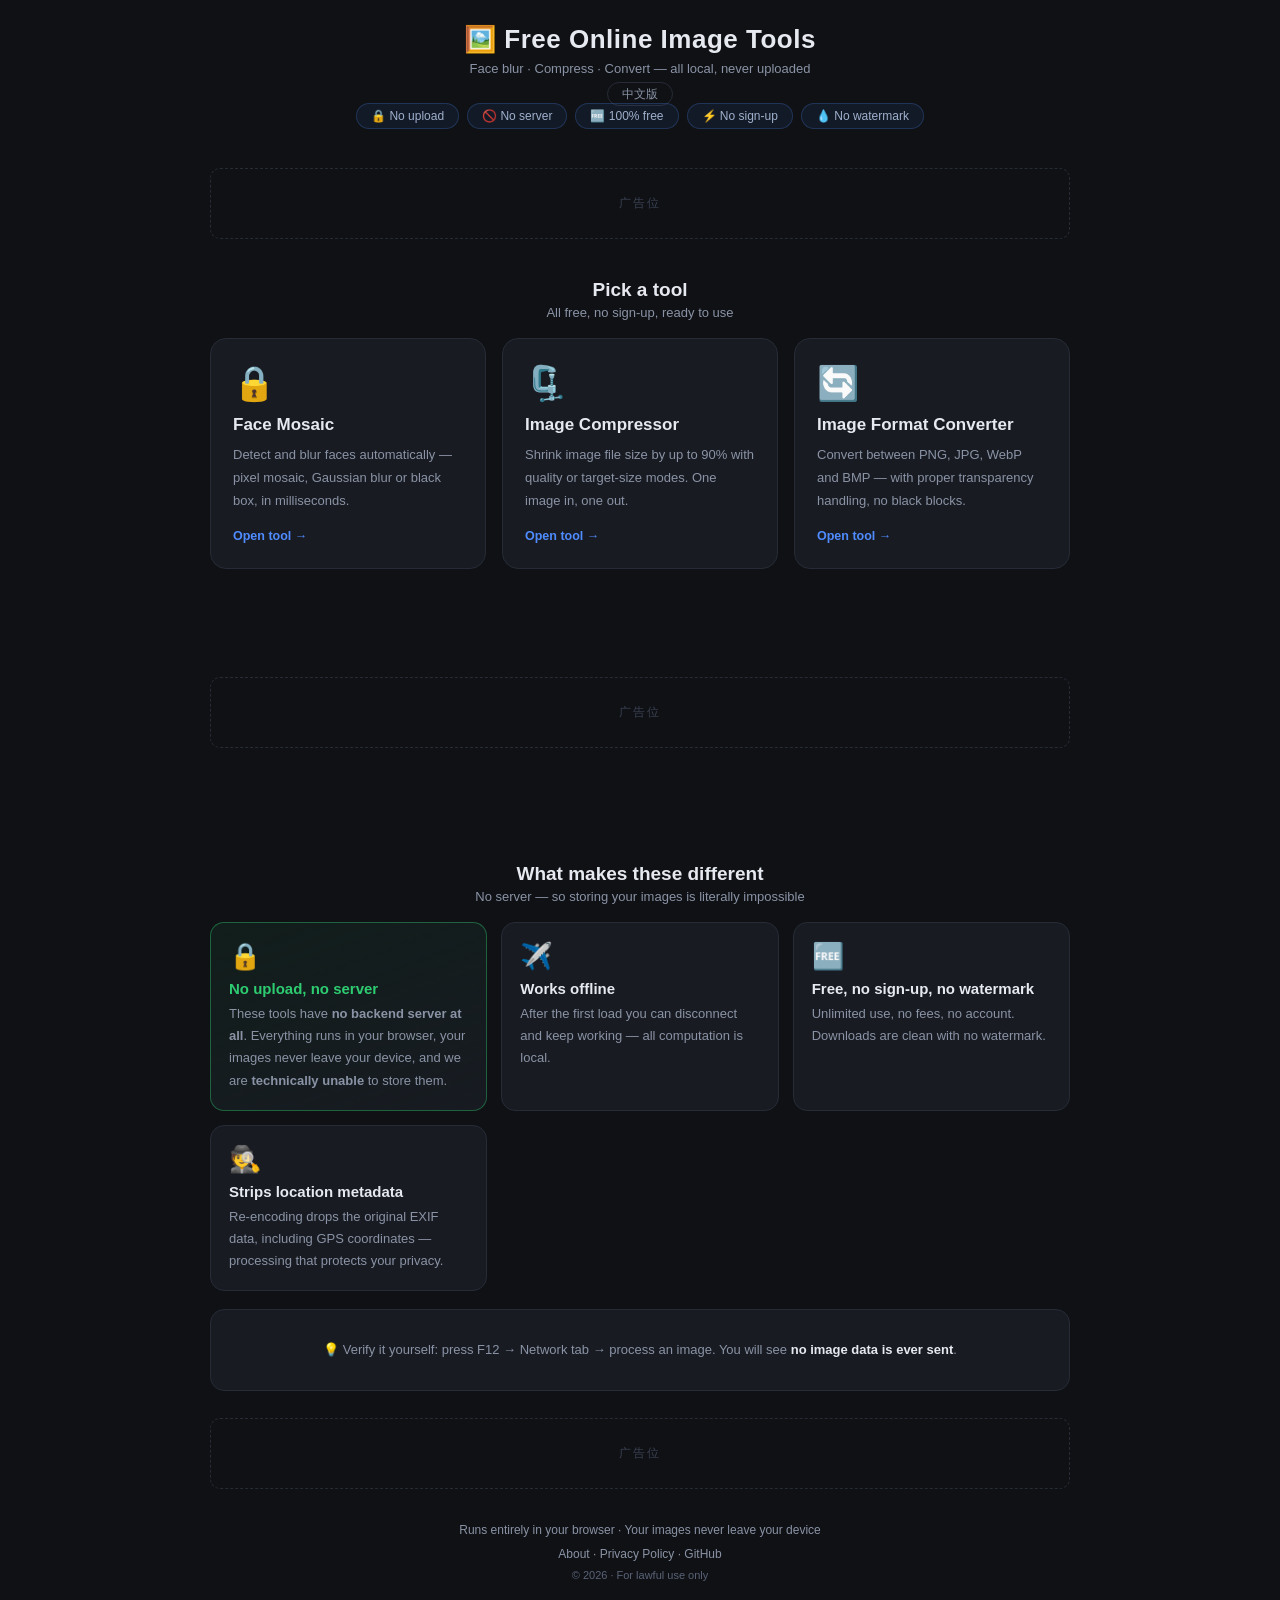
==== en/index.html @ cdb39098 "feat: 工具总站 —— 汇总 3 个浏览器端图片工具 - 工具导航卡片: 人脸打码 / 图片压缩 / 图片格式转换 - 统一卖点区: 图片不上传、没有服务器、断网可用、免费免注册无水印 - 中英双" ====
<!DOCTYPE html>
<html lang="en">
<head>
<meta charset="UTF-8">
<meta name="viewport" content="width=device-width, initial-scale=1.0">
<title>Free Online Image Tools · Face Blur, Compress, Convert</title>
<meta name="description" content="Free online image tools: face blurring, image compression and format conversion. All run locally in your browser — images are never uploaded.">
<meta name="keywords" content="online image tools, free image tools, face blur, image compressor, image converter, browser based">
<link rel="alternate" hreflang="zh-CN" href="https://haixiansheng.github.io/" />
<link rel="alternate" hreflang="en" href="https://haixiansheng.github.io/en/" />
<link rel="alternate" hreflang="x-default" href="https://haixiansheng.github.io/en/" />
<link rel="canonical" href="https://haixiansheng.github.io/en/" />
<link rel="stylesheet" href="../style.css">

<script type="application/ld+json">
{
  "@context": "https://schema.org",
  "@type": "WebSite",
  "name": "Free Online Image Tools",
  "url": "https://haixiansheng.github.io/",
  "description": "Face blur, image compression and format conversion — all processed locally, never uploaded."
}
</script>
</head>
<body>
<div class="app">
  <header>
    <h1>🖼️ Free Online Image Tools</h1>
    <p class="sub">Face blur · Compress · Convert — all local, never uploaded</p>
    <p class="lang-switch"><a href="../">中文版</a></p>
    <div class="trust-badges">
      <span>🔒 No upload</span>
      <span>🚫 No server</span>
      <span>🆓 100% free</span>
      <span>⚡ No sign-up</span>
      <span>💧 No watermark</span>
    </div>
  </header>

  <div class="ad-slot ad-top"></div>

  <h2 class="section-title">Pick a tool</h2>
  <p class="section-sub">All free, no sign-up, ready to use</p>

  <div class="tool-grid">
      <a class="tool-card" href="/face-mosaic/en/">
        <div class="tc-icon">🔒</div>
        <h3>Face Mosaic</h3>
        <p>Detect and blur faces automatically — pixel mosaic, Gaussian blur or black box, in milliseconds.</p>
        <span class="tc-link">Open tool →</span>
      </a>
      <a class="tool-card" href="/image-compressor/en/">
        <div class="tc-icon">🗜️</div>
        <h3>Image Compressor</h3>
        <p>Shrink image file size by up to 90% with quality or target-size modes. One image in, one out.</p>
        <span class="tc-link">Open tool →</span>
      </a>
      <a class="tool-card" href="/image-converter/en/">
        <div class="tc-icon">🔄</div>
        <h3>Image Format Converter</h3>
        <p>Convert between PNG, JPG, WebP and BMP — with proper transparency handling, no black blocks.</p>
        <span class="tc-link">Open tool →</span>
      </a>
  </div>

  <div class="ad-slot ad-mid"></div>

  <h2 class="section-title">What makes these different</h2>
  <p class="section-sub">No server — so storing your images is literally impossible</p>

  <div class="features">
    <div class="feature hero">
      <div class="f-icon">🔒</div>
      <h3>No upload, no server</h3>
      <p>These tools have <b>no backend server at all</b>. Everything runs in your browser, your images never leave your device, and we are <b>technically unable</b> to store them.</p>
    </div>
    <div class="feature">
      <div class="f-icon">✈️</div>
      <h3>Works offline</h3>
      <p>After the first load you can disconnect and keep working — all computation is local.</p>
    </div>
    <div class="feature">
      <div class="f-icon">🆓</div>
      <h3>Free, no sign-up, no watermark</h3>
      <p>Unlimited use, no fees, no account. Downloads are clean with no watermark.</p>
    </div>
    <div class="feature">
      <div class="f-icon">🕵️</div>
      <h3>Strips location metadata</h3>
      <p>Re-encoding drops the original EXIF data, including GPS coordinates — processing that protects your privacy.</p>
    </div>
  </div>

  <section class="panel content">
    <p style="text-align:center;font-size:13px;color:var(--muted)">
      💡 Verify it yourself: press F12 → Network tab → process an image. You will see <b>no image data is ever sent</b>.
    </p>
  </section>

  <div class="ad-slot ad-bottom"></div>

  <footer>
    <p>Runs entirely in your browser · Your images never leave your device</p>
    <nav class="foot-nav">
      <a href="about.html">About</a> ·
      <a href="privacy.html">Privacy Policy</a> ·
      <a href="https://github.com/haixiansheng" target="_blank" rel="noopener">GitHub</a>
    </nav>
    <p class="copy">© 2026 · For lawful use only</p>
  </footer>
</div>
</body>
</html>
---- style.css ----
:root {
  --bg: #0f1115;
  --card: #181b22;
  --border: #262b36;
  --text: #e6e9ef;
  --muted: #8a93a5;
  --primary: #4f8cff;
  --primary-hover: #3d7bf0;
  --success: #2ecc71;
}
* { box-sizing: border-box; margin: 0; padding: 0; }
body {
  font-family: -apple-system, "Segoe UI", "Microsoft YaHei", sans-serif;
  background: var(--bg);
  color: var(--text);
  min-height: 100vh;
  padding: 24px 16px;
}
.app { max-width: 860px; margin: 0 auto; }
header { text-align: center; margin-bottom: 24px; }
h1 { font-size: 26px; font-weight: 700; letter-spacing: .5px; }
.sub { color: var(--muted); font-size: 13px; margin-top: 6px; }
.panel {
  background: var(--card);
  border: 1px solid var(--border);
  border-radius: 14px;
  padding: 20px;
  margin-bottom: 18px;
}
.hidden { display: none !important; }
.drop-zone {
  border: 2px dashed var(--border);
  border-radius: 12px;
  padding: 52px 20px;
  text-align: center;
  cursor: pointer;
  transition: all .2s;
}
.drop-zone:hover, .drop-zone.dragover {
  border-color: var(--primary);
  background: rgba(79, 140, 255, .06);
}
.drop-icon { font-size: 44px; margin-bottom: 12px; }
.hint { color: var(--muted); font-size: 12px; margin-top: 8px; }
video { width: 100%; border-radius: 10px; background: #000; display: block; }
.controls {
  display: grid;
  grid-template-columns: repeat(auto-fit, minmax(200px, 1fr));
  gap: 14px;
  margin: 18px 0;
}
.ctrl { display: flex; flex-direction: column; gap: 8px; font-size: 13px; color: var(--muted); }
.ctrl b { color: var(--primary); font-weight: 600; }
input[type=range] { width: 100%; accent-color: var(--primary); }
select {
  background: #12141a; color: var(--text);
  border: 1px solid var(--border); border-radius: 8px;
  padding: 8px 10px; font-size: 13px;
}
.actions { display: flex; gap: 12px; flex-wrap: wrap; margin-top: 16px; }
.btn {
  padding: 11px 22px;
  border-radius: 9px;
  border: 1px solid var(--border);
  background: #12141a;
  color: var(--text);
  font-size: 14px;
  cursor: pointer;
  transition: all .15s;
  text-decoration: none;
  display: inline-block;
}
.btn:hover:not(:disabled) { border-color: var(--primary); }
.btn:disabled { opacity: .45; cursor: not-allowed; }
.btn.primary { background: var(--primary); border-color: var(--primary); color: #fff; font-weight: 600; }
.btn.primary:hover { background: var(--primary-hover); }
.progress-wrap { margin-top: 16px; }
.progress-bar { height: 8px; background: #12141a; border-radius: 5px; overflow: hidden; }
#progressFill {
  height: 100%; width: 0%;
  background: linear-gradient(90deg, var(--primary), var(--success));
  transition: width .2s;
}
#progressText { font-size: 13px; color: var(--muted); margin-top: 8px; }
footer { text-align: center; color: var(--muted); font-size: 12px; margin-top: 24px; }
h2 { font-size: 18px; margin-bottom: 14px; }

/* ===== 广告位 ===== */
.ad-slot {
  margin: 18px 0;
  min-height: 90px;          /* 预留高度，避免广告加载时页面跳动 */
  border-radius: 12px;
  display: flex;
  align-items: center;
  justify-content: center;
  overflow: hidden;
}
/* 未放广告时显示淡色占位（审核通过后可删掉这段） */
.ad-slot:empty::after {
  content: "广告位";
  color: #3a4152;
  font-size: 12px;
  letter-spacing: 2px;
  border: 1px dashed #262b36;
  border-radius: 10px;
  padding: 26px 60px;
  width: 100%;
  text-align: center;
}
.ad-top { min-height: 100px; }
.ad-mid { min-height: 250px; }
.ad-bottom { min-height: 90px; }

/* ===== 内容区（SEO / 过审用）===== */
.content { font-size: 14px; line-height: 1.85; color: #c3c9d6; }
.content h2 { margin: 22px 0 10px; color: var(--text); font-size: 17px; }
.content h2:first-child { margin-top: 0; }
.content h3 { margin: 18px 0 8px; color: var(--text); font-size: 15px; }
.content p { margin: 8px 0; }
.content ol, .content ul { margin: 8px 0 8px 22px; }
.content li { margin: 5px 0; }
.content a { color: var(--primary); text-decoration: none; }
.content a:hover { text-decoration: underline; }
.content b { color: var(--text); }

/* ===== 页脚导航 ===== */
.foot-nav { margin-top: 10px; font-size: 12px; }
.foot-nav a { color: var(--muted); text-decoration: none; }
.foot-nav a:hover { color: var(--primary); }
.copy { margin-top: 8px; font-size: 11px; color: #5a6377; }

/* ===== 语言切换 ===== */
.lang-switch { margin-top: 10px; font-size: 12px; }
.lang-switch a {
  color: var(--muted);
  text-decoration: none;
  border: 1px solid var(--border);
  border-radius: 20px;
  padding: 4px 14px;
  transition: all .15s;
}
.lang-switch a:hover { color: var(--primary); border-color: var(--primary); }

/* ===== 卖点：信任徽章 ===== */
.trust-badges {
  display: flex;
  flex-wrap: wrap;
  gap: 8px;
  justify-content: center;
  margin: 0 0 18px;
}
.trust-badges span {
  font-size: 12px;
  color: #9fb0cc;
  background: rgba(79, 140, 255, .08);
  border: 1px solid rgba(79, 140, 255, .22);
  border-radius: 20px;
  padding: 5px 14px;
  white-space: nowrap;
}

/* ===== 卖点：特性卡片 ===== */
.features {
  display: grid;
  grid-template-columns: repeat(auto-fit, minmax(240px, 1fr));
  gap: 14px;
  margin: 18px 0;
}
.feature {
  background: var(--card);
  border: 1px solid var(--border);
  border-radius: 14px;
  padding: 18px;
  transition: border-color .18s, transform .18s;
}
.feature:hover { border-color: rgba(79, 140, 255, .45); transform: translateY(-2px); }
.feature .f-icon { font-size: 26px; margin-bottom: 8px; }
.feature h3 {
  font-size: 15px;
  margin: 0 0 6px;
  color: var(--text);
  font-weight: 600;
}
.feature p { font-size: 13px; color: var(--muted); line-height: 1.7; margin: 0; }
.feature.hero {
  border-color: rgba(46, 204, 113, .4);
  background: linear-gradient(160deg, rgba(46, 204, 113, .07), var(--card));
}
.feature.hero h3 { color: var(--success); }

/* ===== 卖点：对比表 ===== */
.section-title {
  text-align: center;
  font-size: 19px;
  font-weight: 700;
  margin: 26px 0 4px;
}
.section-sub {
  text-align: center;
  font-size: 13px;
  color: var(--muted);
  margin-bottom: 14px;
}
.compare-table { width: 100%; border-collapse: collapse; font-size: 13px; margin: 14px 0; }
.compare-table th, .compare-table td {
  padding: 10px 12px;
  border-bottom: 1px solid var(--border);
  text-align: left;
}
.compare-table th { color: var(--muted); font-weight: 500; font-size: 12px; }
.compare-table td { color: #c3c9d6; }
.compare-table td.us { color: var(--success); font-weight: 600; }
.compare-table tr:last-child td { border-bottom: none; }

/* ===== 图片画布 ===== */
.canvas-wrap {
  border-radius: 10px;
  overflow: hidden;
  background: #0b0d11;
  display: flex;
  justify-content: center;
}
#resultCanvas { max-width: 100%; height: auto; display: block; }
.face-info {
  text-align: center;
  font-size: 13px;
  color: var(--primary);
  margin: 12px 0 0;
  min-height: 20px;
}

/* ===== 压缩工具：工具栏 ===== */
.toolbar {
  display: flex;
  flex-wrap: wrap;
  gap: 14px 20px;
  align-items: flex-end;
  padding-bottom: 16px;
  border-bottom: 1px solid var(--border);
  margin-bottom: 16px;
}
.toolbar .ctrl { min-width: 150px; }
.toolbar input[type="number"] {
  width: 100%;
  background: #11141a;
  border: 1px solid var(--border);
  border-radius: 8px;
  color: var(--text);
  padding: 7px 10px;
  font-size: 13px;
  font-family: inherit;
}
.toolbar input[type="number"]:focus { outline: none; border-color: var(--primary); }

/* ===== 汇总条 ===== */
.summary {
  display: flex;
  flex-wrap: wrap;
  gap: 10px;
  margin-bottom: 12px;
}
.sum-item {
  flex: 1 1 130px;
  background: #11141a;
  border: 1px solid var(--border);
  border-radius: 10px;
  padding: 10px 14px;
}
.sum-item span { display: block; font-size: 11px; color: var(--muted); margin-bottom: 4px; }
.sum-item b { font-size: 15px; color: var(--text); }
.sum-item.hl { border-color: rgba(46, 204, 113, .45); background: rgba(46, 204, 113, .06); }
.sum-item.hl b { color: var(--success); }

.status { font-size: 12px; color: var(--muted); margin: 0 0 12px; min-height: 16px; }

/* ===== 文件列表 ===== */
.table-wrap { overflow-x: auto; border-radius: 10px; border: 1px solid var(--border); }
.file-table { width: 100%; border-collapse: collapse; font-size: 13px; min-width: 620px; }
.file-table th {
  text-align: left;
  font-weight: 500;
  font-size: 11px;
  color: var(--muted);
  padding: 10px 12px;
  background: #11141a;
  border-bottom: 1px solid var(--border);
  white-space: nowrap;
}
.file-table td {
  padding: 10px 12px;
  border-bottom: 1px solid var(--border);
  color: #c3c9d6;
  vertical-align: middle;
}
.file-table tr:last-child td { border-bottom: none; }
.file-table .thumb { width: 58px; }
.file-table .thumb img {
  width: 46px; height: 46px;
  object-fit: cover;
  border-radius: 6px;
  display: block;
  background: #0b0d11;
}
.file-table .thumb .ph {
  display: block; width: 46px; height: 46px;
  border-radius: 6px; background: #1b1f28;
}
.file-table .fname {
  max-width: 200px;
  overflow: hidden;
  text-overflow: ellipsis;
  white-space: nowrap;
  color: var(--text);
}
.file-table .dims { font-size: 12px; color: var(--muted); white-space: nowrap; }
.file-table .sizes { white-space: nowrap; }
.file-table .sizes b { color: var(--text); }
.file-table .act { width: 90px; text-align: right; }
.file-table .empty { text-align: center; color: var(--muted); padding: 30px; }

.good { color: var(--success); font-weight: 600; margin-left: 4px; }
.bad { color: #ff7b72; font-weight: 600; margin-left: 4px; }
.muted { color: var(--muted); }
.btn.tiny { padding: 4px 10px; font-size: 11px; border-radius: 6px; }

/* ===== 单张模式：原图 / 压缩后 对比 ===== */
.compare {
  display: grid;
  grid-template-columns: 1fr 1fr;
  gap: 14px;
  margin-bottom: 14px;
}
@media (max-width: 620px) {
  .compare { grid-template-columns: 1fr; }
}
.cmp-item {
  margin: 0;
  background: #11141a;
  border: 1px solid var(--border);
  border-radius: 12px;
  overflow: hidden;
}
.cmp-item.result { border-color: rgba(79, 140, 255, .4); }
.cmp-item figcaption {
  display: flex;
  justify-content: space-between;
  align-items: center;
  padding: 9px 13px;
  font-size: 12px;
  color: var(--muted);
  border-bottom: 1px solid var(--border);
}
.cmp-item figcaption b { color: var(--text); font-size: 12px; }
.cmp-item.result figcaption span { color: var(--primary); }
.cmp-img {
  display: flex;
  align-items: center;
  justify-content: center;
  background: #0b0d11;
  min-height: 150px;
  max-height: 340px;
  overflow: hidden;
}
.cmp-img img {
  max-width: 100%;
  max-height: 340px;
  display: block;
  object-fit: contain;
}
.cmp-dims {
  margin: 0;
  padding: 7px 13px;
  font-size: 11px;
  color: var(--muted);
  border-top: 1px solid var(--border);
}
.savings {
  text-align: center;
  font-size: 15px;
  margin: 0 0 14px;
  min-height: 22px;
}
.savings .good { font-size: 17px; margin: 0; }
.savings .bad { font-size: 15px; margin: 0; }
.savings .muted { font-size: 12px; }


/* ===== 文章页 ===== */
.article { font-size: 15px; line-height: 1.9; }
.article h2 { font-size: 19px; margin: 30px 0 12px; color: var(--text); }
.article h3 { font-size: 16px; margin: 22px 0 8px; color: var(--text); }
.article p { margin: 12px 0; }
.article ul, .article ol { margin: 12px 0 12px 24px; }
.article li { margin: 7px 0; }
.article code {
  background: #11141a; border: 1px solid var(--border);
  border-radius: 4px; padding: 1px 6px; font-size: 13px; color: #ffa657;
}
.article-meta { font-size: 12px; color: var(--muted); margin-bottom: 20px; }
.article .compare-table { margin: 16px 0; }

/* ===== 卡片列表（博客首页）===== */
.cards {
  display: grid;
  grid-template-columns: repeat(auto-fit, minmax(280px, 1fr));
  gap: 14px;
  margin: 18px 0;
}
.card {
  display: block;
  background: var(--card);
  border: 1px solid var(--border);
  border-radius: 14px;
  padding: 20px;
  text-decoration: none;
  transition: border-color .18s, transform .18s;
}
.card:hover { border-color: rgba(79, 140, 255, .5); transform: translateY(-2px); }
.card h3 { margin: 0 0 8px; font-size: 16px; color: var(--text); }
.card p { margin: 0 0 12px; font-size: 13px; color: var(--muted); line-height: 1.7; }
.card-meta { font-size: 11px; color: #5a6377; }


/* ===== 格式转换：格式徽章 / 提示条 / 颜色选择器 ===== */
.fmt-badge {
  display: inline-block;
  background: rgba(138, 147, 165, .15);
  border: 1px solid var(--border);
  border-radius: 5px;
  padding: 2px 8px;
  font-size: 11px;
  font-weight: 600;
  letter-spacing: .5px;
  color: var(--muted);
  margin-right: 8px;
}
.fmt-badge.accent {
  background: rgba(79, 140, 255, .14);
  border-color: rgba(79, 140, 255, .4);
  color: var(--primary);
}

.notice {
  text-align: center;
  font-size: 12.5px;
  margin: 0 0 14px;
  min-height: 18px;
  color: var(--muted);
}
.notice.warn {
  color: #ffc453;
  background: rgba(255, 176, 32, .07);
  border: 1px solid rgba(255, 176, 32, .28);
  border-radius: 8px;
  padding: 9px 14px;
  text-align: left;
}
.notice.ok {
  color: var(--success);
  background: rgba(46, 204, 113, .07);
  border: 1px solid rgba(46, 204, 113, .28);
  border-radius: 8px;
  padding: 9px 14px;
  text-align: left;
}

.hint-line {
  font-size: 12px;
  color: var(--muted);
  margin: 0 0 10px;
  min-height: 16px;
}

.toolbar input[type="color"] {
  width: 100%;
  height: 36px;
  padding: 2px;
  background: #11141a;
  border: 1px solid var(--border);
  border-radius: 8px;
  cursor: pointer;
}
.toolbar input[type="color"]::-webkit-color-swatch-wrapper { padding: 0; }
.toolbar input[type="color"]::-webkit-color-swatch { border: none; border-radius: 5px; }


/* ===== 工具总站：工具卡片 ===== */
.tool-grid {
  display: grid;
  grid-template-columns: repeat(auto-fit, minmax(260px, 1fr));
  gap: 16px;
  margin: 18px 0;
}
.tool-card {
  display: block;
  background: var(--card);
  border: 1px solid var(--border);
  border-radius: 16px;
  padding: 24px 22px;
  text-decoration: none;
  transition: border-color .18s, transform .18s, box-shadow .18s;
}
.tool-card:hover {
  border-color: rgba(79, 140, 255, .55);
  transform: translateY(-3px);
  box-shadow: 0 8px 24px rgba(0, 0, 0, .3);
}
.tc-icon { font-size: 34px; margin-bottom: 12px; }
.tool-card h3 { margin: 0 0 9px; font-size: 17px; color: var(--text); }
.tool-card p { margin: 0 0 14px; font-size: 13px; color: var(--muted); line-height: 1.75; }
.tc-link { font-size: 12.5px; color: var(--primary); font-weight: 600; }
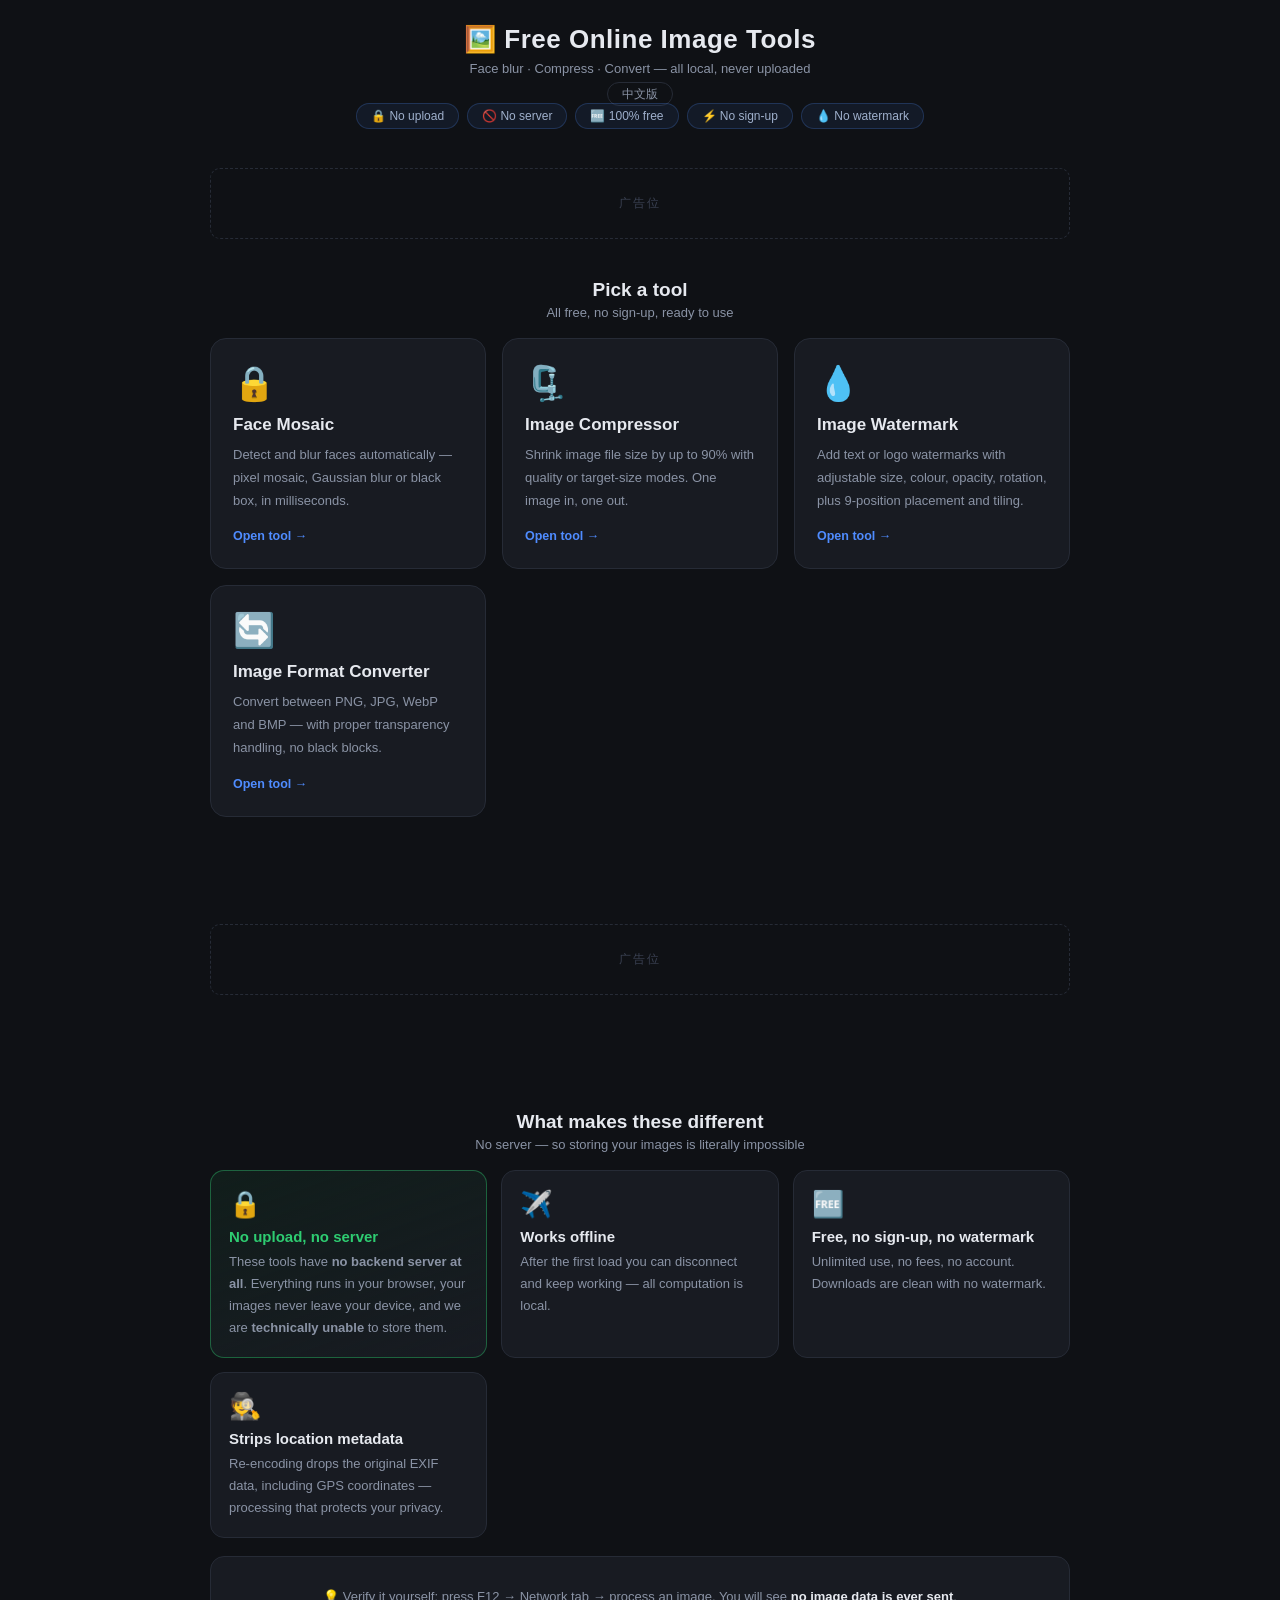
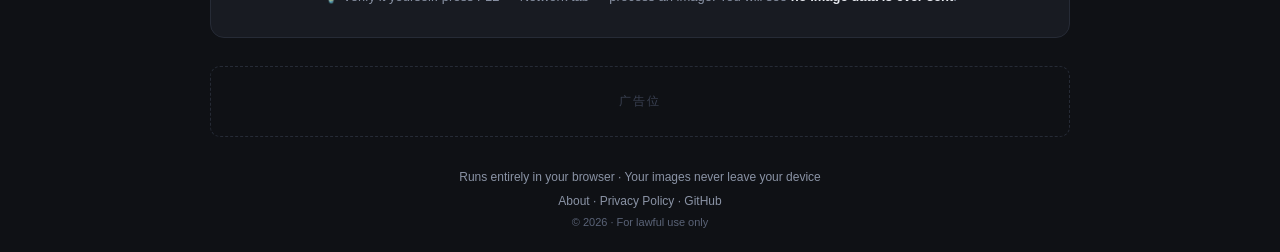
==== commit 8d5798cd: "feat: 加入图片加水印工具（工具矩阵扩至 4 个）" ====
--- a/en/index.html
+++ b/en/index.html
@@ -53,6 +53,12 @@
         <div class="tc-icon">🗜️</div>
         <h3>Image Compressor</h3>
         <p>Shrink image file size by up to 90% with quality or target-size modes. One image in, one out.</p>
+        <span class="tc-link">Open tool →</span>
+      </a>
+      <a class="tool-card" href="/image-watermark/en/">
+        <div class="tc-icon">💧</div>
+        <h3>Image Watermark</h3>
+        <p>Add text or logo watermarks with adjustable size, colour, opacity, rotation, plus 9-position placement and tiling.</p>
         <span class="tc-link">Open tool →</span>
       </a>
       <a class="tool-card" href="/image-converter/en/">
